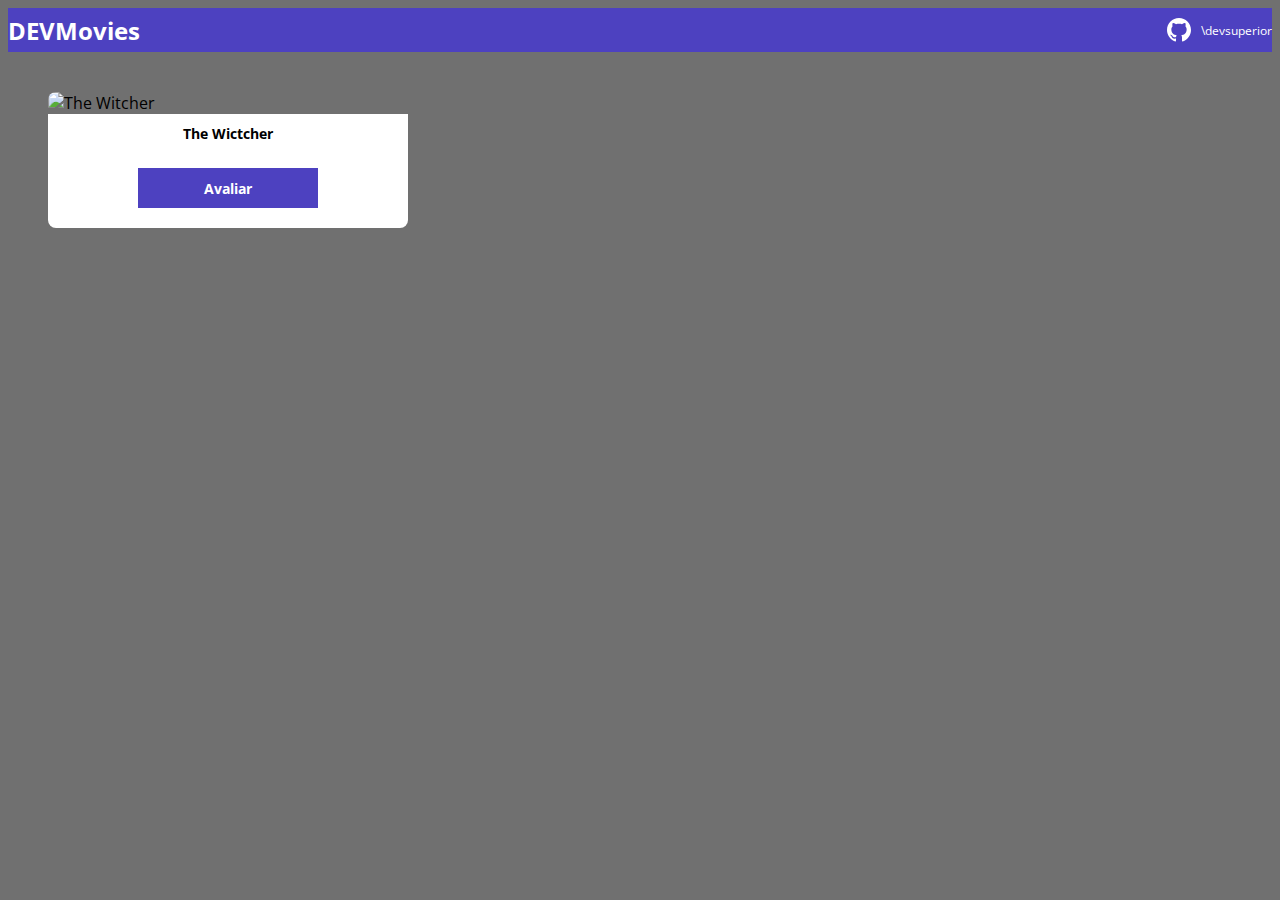
==== index.html @ cf15323d "Card de filme" ====
<!DOCTYPE html>
<html lang="pt-br">

<head>
    <meta charset="UTF-8">
    <meta http-equiv="X-UA-Compatible" content="IE=edge">
    <meta name="viewport" content="width=device-width, initial-scale=1.0">
    <title>DSMovie</title>
    <link rel="stylesheet" href="https://stackpath.bootstrapcdn.com/bootstrap/4.1.3/css/bootstrap.min.css"
        integrity="sha384-MCw98/SFnGE8fJT3GXwEOngsV7Zt27NXFoaoApmYm81iuXoPkFOJwJ8ERdknLPMO" crossorigin="anonymous">
    <link rel="stylesheet" href="css/styles.css">
</head>

<body>
    <header>
        <nav class="container">
            <h1>DEVMovies</h1>
            <div class="dsmovie-contact-container">
                <img src="img/github.svg" alt="github">
                <a href="https://github.com/devsuperior/sds-dsmovie/tree/main/episodio1-iniciante">\devsuperior</a>
            </div>

        </nav>
    </header>

    <main>
        <section id="dsmovie-card-list" class="container">
            <div class="dsmovie-card">
                <img src="https://www.themoviedb.org/t/p/w300_and_h450_bestv2/e5iqR3k7azXGK1tGaOLMnKycGku.jpg"
                    alt="The Witcher">
                <div class="dsmovie-card-description">
                    <h3>The Wictcher</h3>
                    <a class="dsmovie-btn" href="form.html">Avaliar</a>
                    
                </div>
            </div>
        </section>
    </main>
</body>
</html>
---- css/styles.css ----
@import url('https://fonts.googleapis.com/css2?family=Open+Sans:wght@300;400;700&display=swap');

:root {
    --bg-grey: hsl(0, 0%, 44%);
    --text-grey: #4a4a4a;
    --color-primery: #4D41C0;
    --white: #FFFFFF;

}

* {
    box-sizing: border-box;
    font-family: 'Open Sans', 'sans-serif';
}

h1,
h2,
h3,
h4,
h5,
h6 {
    margin: 0%;
}

html,
body {
    background-color: var(--bg-grey);
}

header {
    background-color: var(--color-primery);
    color: var(--white);
}

nav {
    display: flex;
    align-items: center;
    justify-content: space-between;
}

nav h1 {
    font-size: 24px;
    font-weight: 700;
}

nav a {
    font-size: 12px;
    font-weight: 400;
}

a,
a:hover {
    text-decoration: none;
    color: unset;
}

.dsmovie-contact-container {
    display: flex;
    align-items: center;

}

.dsmovie-contact-container img {
    margin: 10px;
}

#dsmovie-card-list {
    padding: 40px;
}

.dsmovie-card {
    width: 360px;
}

.dsmovie-card img {
    width: 100%;
    border-radius: 8px 8px 0 0;
}

.dsmovie-card-description {
    background-color: var(--white);
    padding: 10px 0 20px 0;
    display: flex;
    flex-direction: column;
    align-items: center;
    border-radius: 0 0 8px 8px;

}

.dsmovie-card-description h3 {
    font-size: 14px;
    font-weight: 700;
    margin-bottom: 25px;
}

.dsmovie-btn,
.dsmovie-btn:hover {
    width: 180px;
    height: 40px;
    background-color: var(--color-primery);
    color: var(--white);
    font-size: 14px;
    font-weight: 700;
    display: flex;
    align-items: center;
    justify-content: center;

}
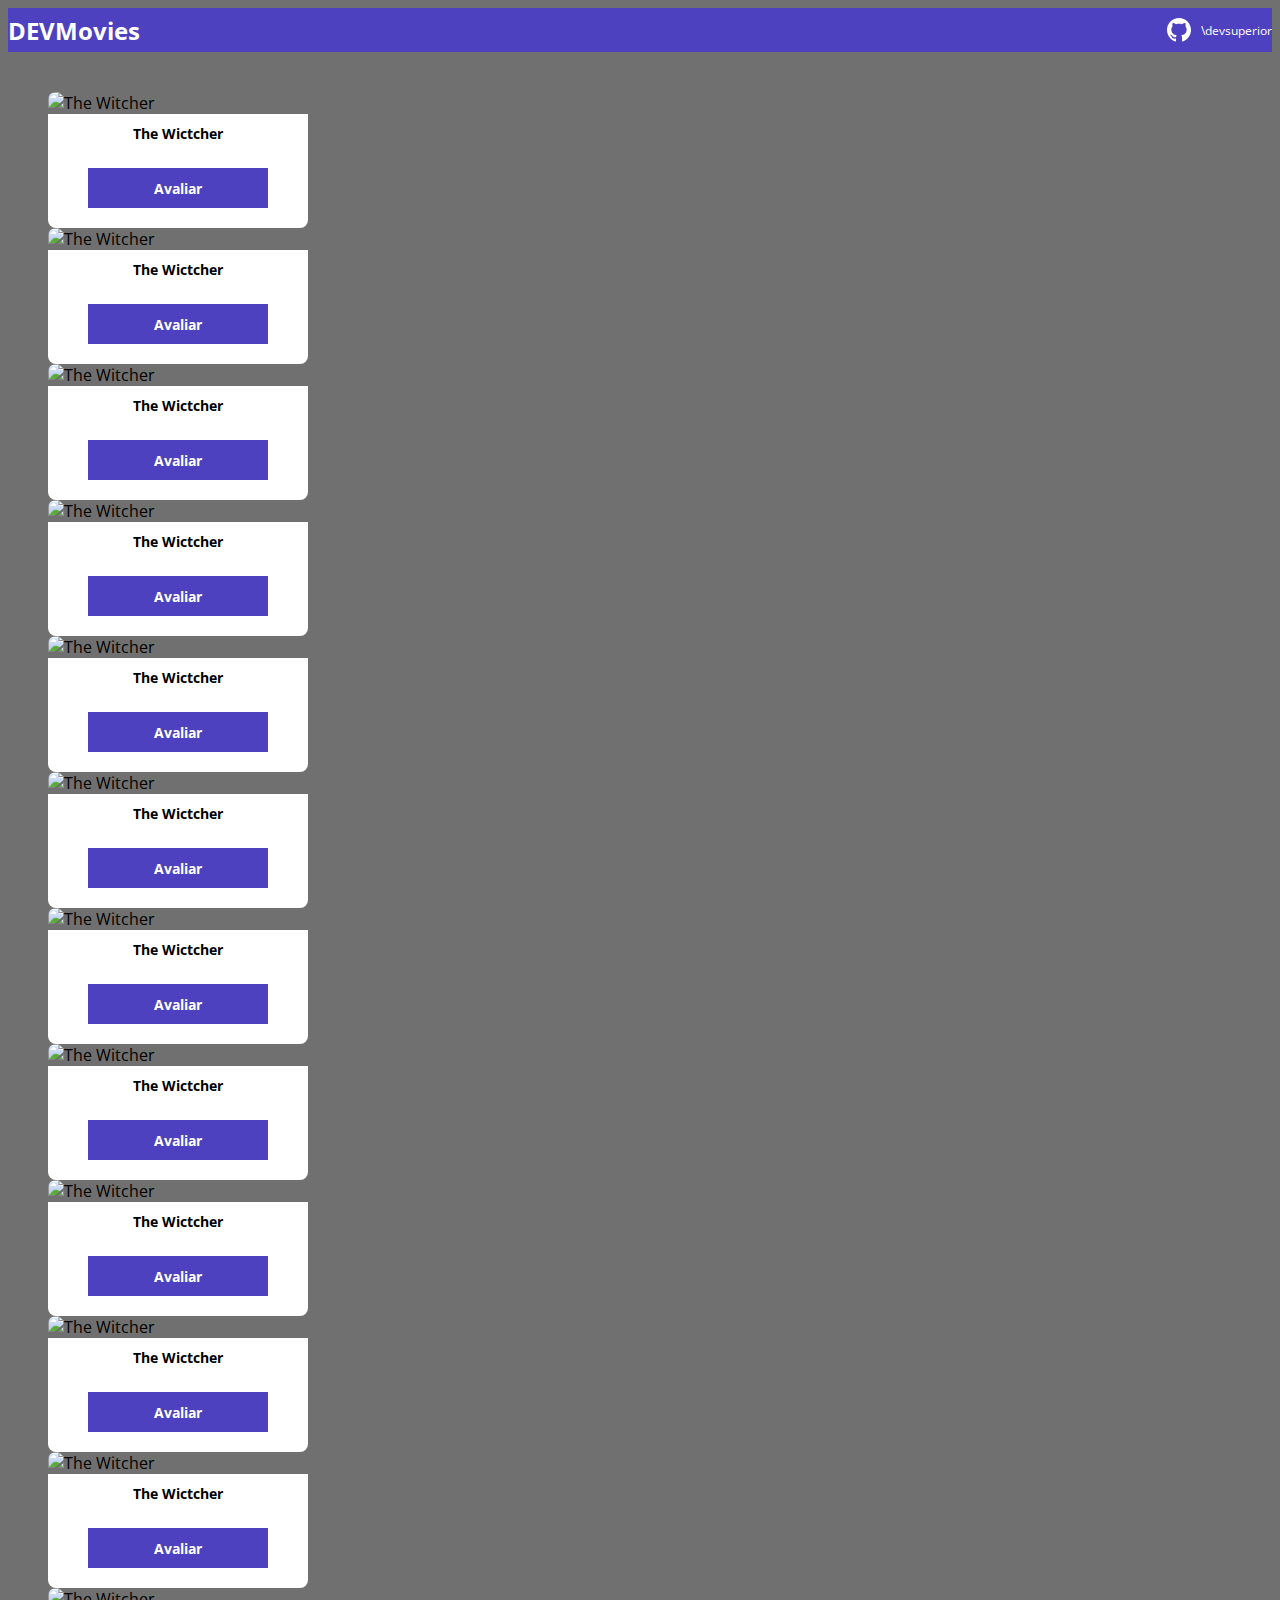
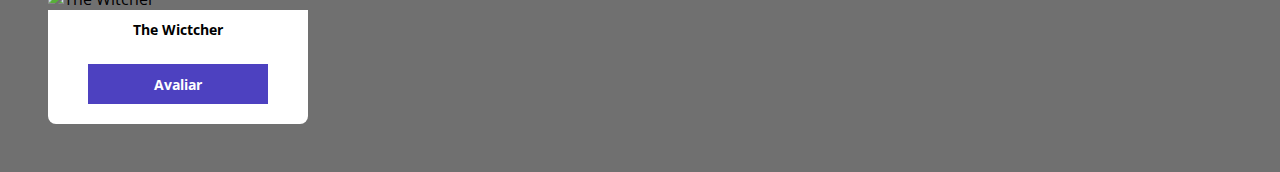
==== commit e5c6d610: "Listagem de cards" ====
--- a/index.html
+++ b/index.html
@@ -25,15 +25,154 @@
 
     <main>
         <section id="dsmovie-card-list" class="container">
-            <div class="dsmovie-card">
-                <img src="https://www.themoviedb.org/t/p/w300_and_h450_bestv2/e5iqR3k7azXGK1tGaOLMnKycGku.jpg"
-                    alt="The Witcher">
-                <div class="dsmovie-card-description">
-                    <h3>The Wictcher</h3>
-                    <a class="dsmovie-btn" href="form.html">Avaliar</a>
-                    
+            <div class="row">
+
+                <div class="col-sm-6 col-lg-4 col-xl-3 mb-3">
+                    <div class="dsmovie-card">
+                        <img src="https://www.themoviedb.org/t/p/w300_and_h450_bestv2/e5iqR3k7azXGK1tGaOLMnKycGku.jpg"
+                            alt="The Witcher">
+                        <div class="dsmovie-card-description">
+                            <h3>The Wictcher</h3>
+                            <a class="dsmovie-btn" href="form.html">Avaliar</a>
+                            
+                        </div>
+                    </div>
                 </div>
+
+                <div class="col-sm-6 col-lg-4 col-xl-3 mb-3">
+                    <div class="dsmovie-card">
+                        <img src="https://www.themoviedb.org/t/p/w300_and_h450_bestv2/e5iqR3k7azXGK1tGaOLMnKycGku.jpg"
+                            alt="The Witcher">
+                        <div class="dsmovie-card-description">
+                            <h3>The Wictcher</h3>
+                            <a class="dsmovie-btn" href="form.html">Avaliar</a>
+                            
+                        </div>
+                    </div>
+                </div>
+
+                <div class="col-sm-6 col-lg-4 col-xl-3 mb-3">
+                    <div class="dsmovie-card">
+                        <img src="https://www.themoviedb.org/t/p/w300_and_h450_bestv2/e5iqR3k7azXGK1tGaOLMnKycGku.jpg"
+                            alt="The Witcher">
+                        <div class="dsmovie-card-description">
+                            <h3>The Wictcher</h3>
+                            <a class="dsmovie-btn" href="form.html">Avaliar</a>
+                            
+                        </div>
+                    </div>
+                </div>
+
+                <div class="col-sm-6 col-lg-4 col-xl-3 mb-3">
+                    <div class="dsmovie-card">
+                        <img src="https://www.themoviedb.org/t/p/w300_and_h450_bestv2/e5iqR3k7azXGK1tGaOLMnKycGku.jpg"
+                            alt="The Witcher">
+                        <div class="dsmovie-card-description">
+                            <h3>The Wictcher</h3>
+                            <a class="dsmovie-btn" href="form.html">Avaliar</a>
+                            
+                        </div>
+                    </div>
+                </div>
+
+                <div class="col-sm-6 col-lg-4 col-xl-3 mb-3">
+                    <div class="dsmovie-card">
+                        <img src="https://www.themoviedb.org/t/p/w300_and_h450_bestv2/e5iqR3k7azXGK1tGaOLMnKycGku.jpg"
+                            alt="The Witcher">
+                        <div class="dsmovie-card-description">
+                            <h3>The Wictcher</h3>
+                            <a class="dsmovie-btn" href="form.html">Avaliar</a>
+                            
+                        </div>
+                    </div>
+                </div>
+
+                <div class="col-sm-6 col-lg-4 col-xl-3 mb-3">
+                    <div class="dsmovie-card">
+                        <img src="https://www.themoviedb.org/t/p/w300_and_h450_bestv2/e5iqR3k7azXGK1tGaOLMnKycGku.jpg"
+                            alt="The Witcher">
+                        <div class="dsmovie-card-description">
+                            <h3>The Wictcher</h3>
+                            <a class="dsmovie-btn" href="form.html">Avaliar</a>
+                            
+                        </div>
+                    </div>
+                </div>
+
+                <div class="col-sm-6 col-lg-4 col-xl-3 mb-3">
+                    <div class="dsmovie-card">
+                        <img src="https://www.themoviedb.org/t/p/w300_and_h450_bestv2/e5iqR3k7azXGK1tGaOLMnKycGku.jpg"
+                            alt="The Witcher">
+                        <div class="dsmovie-card-description">
+                            <h3>The Wictcher</h3>
+                            <a class="dsmovie-btn" href="form.html">Avaliar</a>
+                            
+                        </div>
+                    </div>
+                </div>
+
+                <div class="col-sm-6 col-lg-4 col-xl-3 mb-3">
+                    <div class="dsmovie-card">
+                        <img src="https://www.themoviedb.org/t/p/w300_and_h450_bestv2/e5iqR3k7azXGK1tGaOLMnKycGku.jpg"
+                            alt="The Witcher">
+                        <div class="dsmovie-card-description">
+                            <h3>The Wictcher</h3>
+                            <a class="dsmovie-btn" href="form.html">Avaliar</a>
+                            
+                        </div>
+                    </div>
+                </div>
+
+                <div class="col-sm-6 col-lg-4 col-xl-3 mb-3">
+                    <div class="dsmovie-card">
+                        <img src="https://www.themoviedb.org/t/p/w300_and_h450_bestv2/e5iqR3k7azXGK1tGaOLMnKycGku.jpg"
+                            alt="The Witcher">
+                        <div class="dsmovie-card-description">
+                            <h3>The Wictcher</h3>
+                            <a class="dsmovie-btn" href="form.html">Avaliar</a>
+                            
+                        </div>
+                    </div>
+                </div>
+
+                <div class="col-sm-6 col-lg-4 col-xl-3 mb-3">
+                    <div class="dsmovie-card">
+                        <img src="https://www.themoviedb.org/t/p/w300_and_h450_bestv2/e5iqR3k7azXGK1tGaOLMnKycGku.jpg"
+                            alt="The Witcher">
+                        <div class="dsmovie-card-description">
+                            <h3>The Wictcher</h3>
+                            <a class="dsmovie-btn" href="form.html">Avaliar</a>
+                            
+                        </div>
+                    </div>
+                </div>
+
+                <div class="col-sm-6 col-lg-4 col-xl-3 mb-3">
+                    <div class="dsmovie-card">
+                        <img src="https://www.themoviedb.org/t/p/w300_and_h450_bestv2/e5iqR3k7azXGK1tGaOLMnKycGku.jpg"
+                            alt="The Witcher">
+                        <div class="dsmovie-card-description">
+                            <h3>The Wictcher</h3>
+                            <a class="dsmovie-btn" href="form.html">Avaliar</a>
+                            
+                        </div>
+                    </div>
+                </div>
+
+                <div class="col-sm-6 col-lg-4 col-xl-3 mb-3">
+                    <div class="dsmovie-card">
+                        <img src="https://www.themoviedb.org/t/p/w300_and_h450_bestv2/e5iqR3k7azXGK1tGaOLMnKycGku.jpg"
+                            alt="The Witcher">
+                        <div class="dsmovie-card-description">
+                            <h3>The Wictcher</h3>
+                            <a class="dsmovie-btn" href="form.html">Avaliar</a>
+                            
+                        </div>
+                    </div>
+                </div>
+            
             </div>
+            
         </section>
     </main>
 </body>
--- a/css/styles.css
+++ b/css/styles.css
@@ -69,7 +69,7 @@
 }
 
 .dsmovie-card {
-    width: 360px;
+    width: 260px;
 }
 
 .dsmovie-card img {
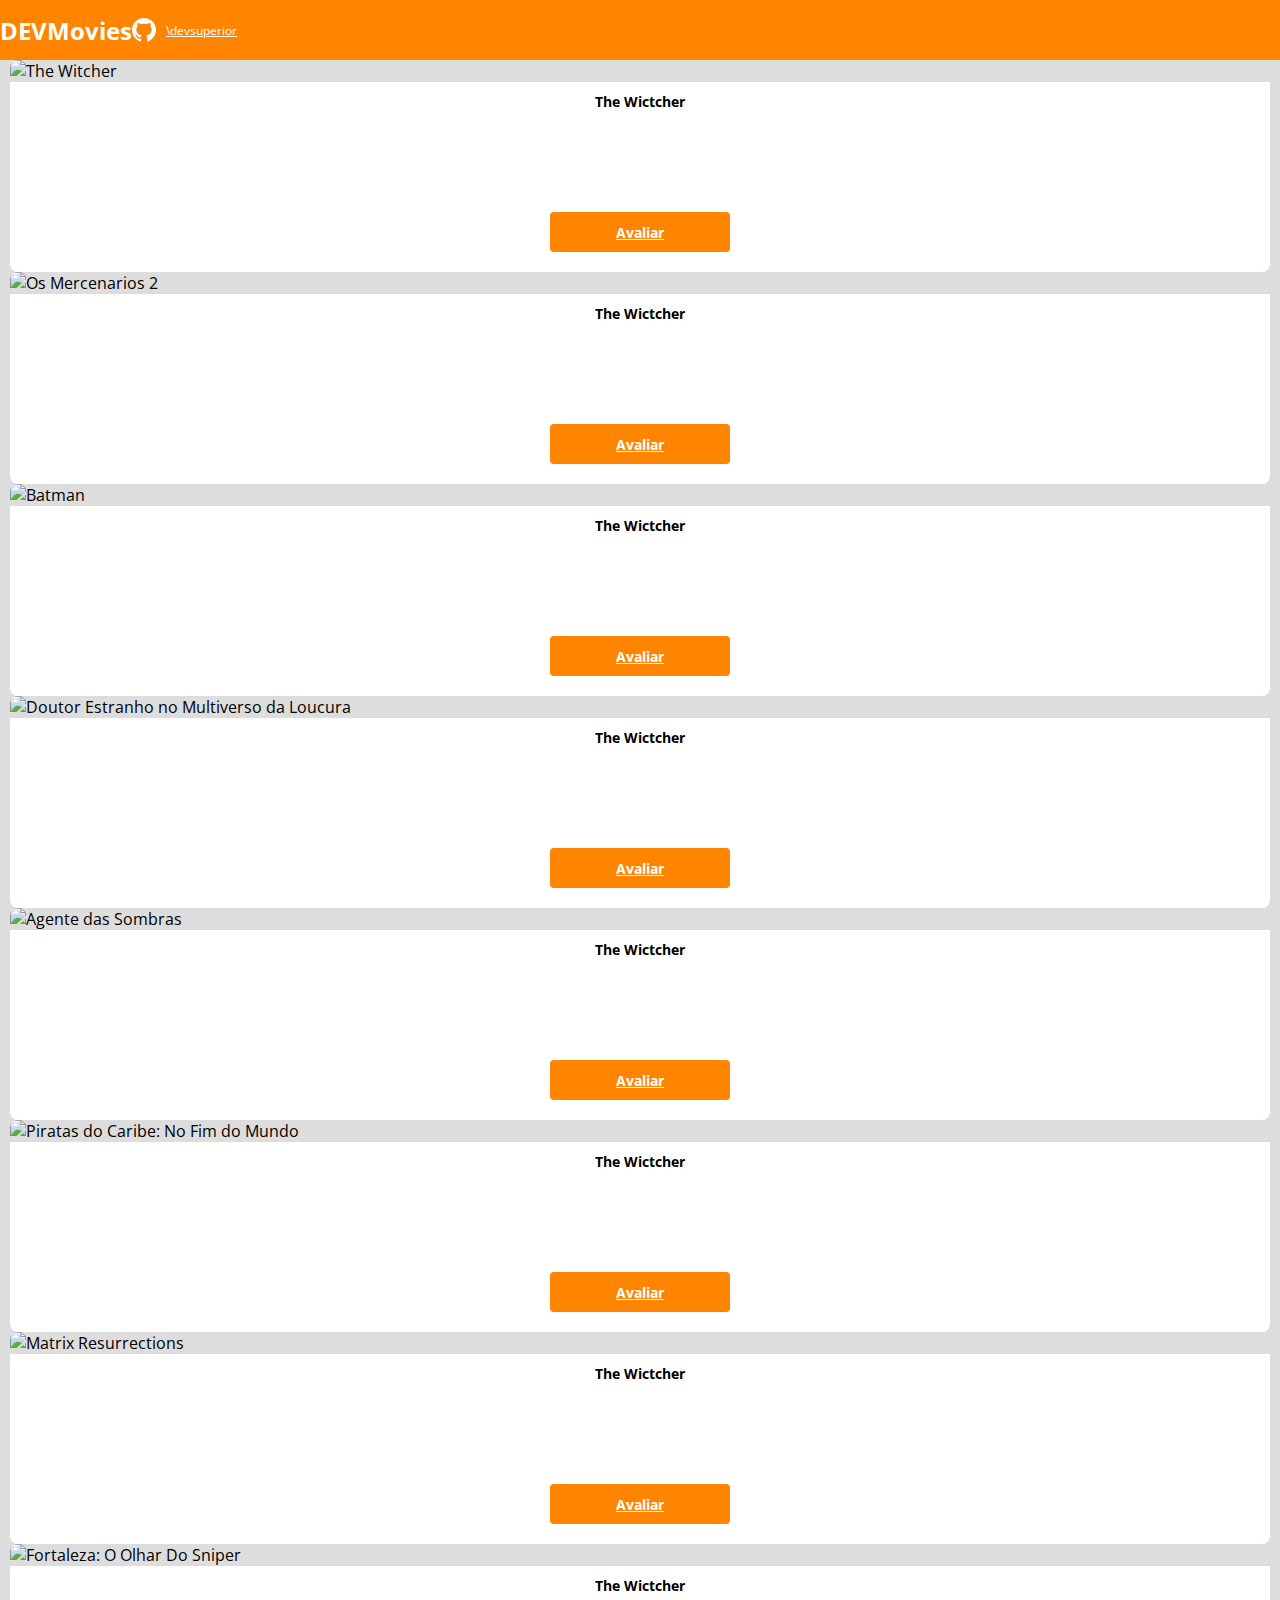
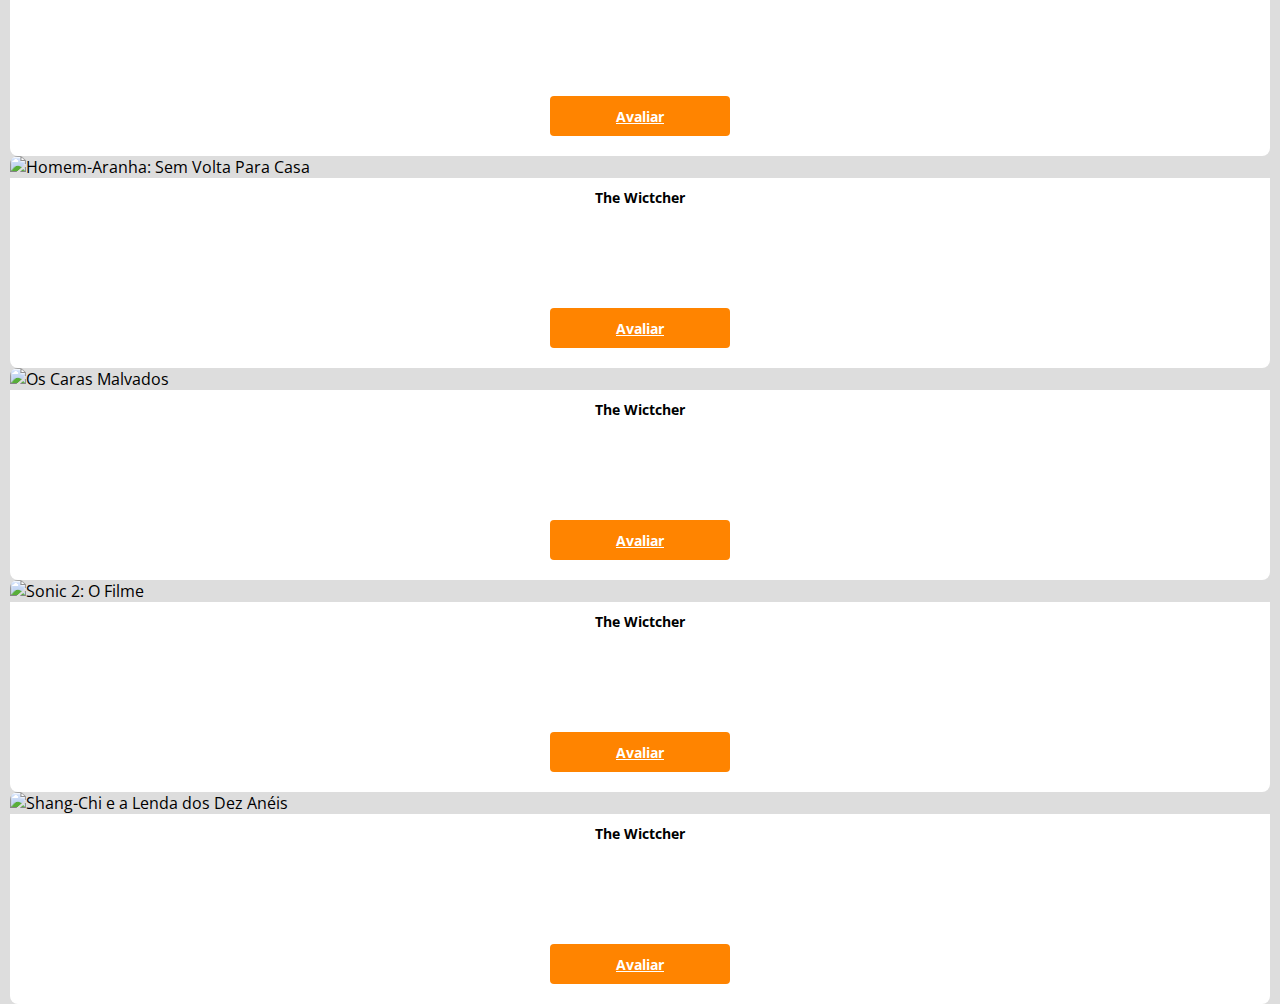
==== commit 250f6b56: "Listagem de cards" ====
--- a/index.html
+++ b/index.html
@@ -41,8 +41,8 @@
 
                 <div class="col-sm-6 col-lg-4 col-xl-3 mb-3">
                     <div class="dsmovie-card">
-                        <img src="https://www.themoviedb.org/t/p/w300_and_h450_bestv2/e5iqR3k7azXGK1tGaOLMnKycGku.jpg"
-                            alt="The Witcher">
+                        <img src="https://www.themoviedb.org/t/p/w600_and_h900_bestv2/gEDpD6l2CJ8aLbtYLL2ecQ3yk09.jpg"
+                            alt="Os Mercenarios 2">
                         <div class="dsmovie-card-description">
                             <h3>The Wictcher</h3>
                             <a class="dsmovie-btn" href="form.html">Avaliar</a>
@@ -53,8 +53,8 @@
 
                 <div class="col-sm-6 col-lg-4 col-xl-3 mb-3">
                     <div class="dsmovie-card">
-                        <img src="https://www.themoviedb.org/t/p/w300_and_h450_bestv2/e5iqR3k7azXGK1tGaOLMnKycGku.jpg"
-                            alt="The Witcher">
+                        <img src="https://www.themoviedb.org/t/p/w220_and_h330_face/wd7b4Nv9QBHDTIjc2m7sr0IUMoh.jpg"
+                            alt="Batman">
                         <div class="dsmovie-card-description">
                             <h3>The Wictcher</h3>
                             <a class="dsmovie-btn" href="form.html">Avaliar</a>
@@ -65,8 +65,8 @@
 
                 <div class="col-sm-6 col-lg-4 col-xl-3 mb-3">
                     <div class="dsmovie-card">
-                        <img src="https://www.themoviedb.org/t/p/w300_and_h450_bestv2/e5iqR3k7azXGK1tGaOLMnKycGku.jpg"
-                            alt="The Witcher">
+                        <img src="https://www.themoviedb.org/t/p/w220_and_h330_face/hq2igFqb31fDqGotz8ZuUfwKgn8.jpg"
+                            alt="Doutor Estranho no Multiverso da Loucura">
                         <div class="dsmovie-card-description">
                             <h3>The Wictcher</h3>
                             <a class="dsmovie-btn" href="form.html">Avaliar</a>
@@ -77,8 +77,8 @@
 
                 <div class="col-sm-6 col-lg-4 col-xl-3 mb-3">
                     <div class="dsmovie-card">
-                        <img src="https://www.themoviedb.org/t/p/w300_and_h450_bestv2/e5iqR3k7azXGK1tGaOLMnKycGku.jpg"
-                            alt="The Witcher">
+                        <img src="https://www.themoviedb.org/t/p/w220_and_h330_face/3w12S7LKkabx7pddQzsR3PY30m.jpg"
+                            alt="Agente das Sombras">
                         <div class="dsmovie-card-description">
                             <h3>The Wictcher</h3>
                             <a class="dsmovie-btn" href="form.html">Avaliar</a>
@@ -89,8 +89,8 @@
 
                 <div class="col-sm-6 col-lg-4 col-xl-3 mb-3">
                     <div class="dsmovie-card">
-                        <img src="https://www.themoviedb.org/t/p/w300_and_h450_bestv2/e5iqR3k7azXGK1tGaOLMnKycGku.jpg"
-                            alt="The Witcher">
+                        <img src="https://www.themoviedb.org/t/p/w220_and_h330_face/j15lZasREutscon6e61LSSNJoN7.jpg"
+                            alt="Piratas do Caribe: No Fim do Mundo">
                         <div class="dsmovie-card-description">
                             <h3>The Wictcher</h3>
                             <a class="dsmovie-btn" href="form.html">Avaliar</a>
@@ -101,8 +101,8 @@
 
                 <div class="col-sm-6 col-lg-4 col-xl-3 mb-3">
                     <div class="dsmovie-card">
-                        <img src="https://www.themoviedb.org/t/p/w300_and_h450_bestv2/e5iqR3k7azXGK1tGaOLMnKycGku.jpg"
-                            alt="The Witcher">
+                        <img src="https://www.themoviedb.org/t/p/w220_and_h330_face/9DT4WVqZqBEI9Kub18gZ3m1D89m.jpg"
+                            alt="Matrix Resurrections">
                         <div class="dsmovie-card-description">
                             <h3>The Wictcher</h3>
                             <a class="dsmovie-btn" href="form.html">Avaliar</a>
@@ -113,8 +113,8 @@
 
                 <div class="col-sm-6 col-lg-4 col-xl-3 mb-3">
                     <div class="dsmovie-card">
-                        <img src="https://www.themoviedb.org/t/p/w300_and_h450_bestv2/e5iqR3k7azXGK1tGaOLMnKycGku.jpg"
-                            alt="The Witcher">
+                        <img src="https://www.themoviedb.org/t/p/w220_and_h330_face/o9qPBeuLCWT3s8KdfnjKqeQDlzS.jpg"
+                            alt="Fortaleza: O Olhar Do Sniper">
                         <div class="dsmovie-card-description">
                             <h3>The Wictcher</h3>
                             <a class="dsmovie-btn" href="form.html">Avaliar</a>
@@ -125,8 +125,8 @@
 
                 <div class="col-sm-6 col-lg-4 col-xl-3 mb-3">
                     <div class="dsmovie-card">
-                        <img src="https://www.themoviedb.org/t/p/w300_and_h450_bestv2/e5iqR3k7azXGK1tGaOLMnKycGku.jpg"
-                            alt="The Witcher">
+                        <img src="https://www.themoviedb.org/t/p/w220_and_h330_face/fVzXp3NwovUlLe7fvoRynCmBPNc.jpg"
+                            alt="Homem-Aranha: Sem Volta Para Casa">
                         <div class="dsmovie-card-description">
                             <h3>The Wictcher</h3>
                             <a class="dsmovie-btn" href="form.html">Avaliar</a>
@@ -137,8 +137,8 @@
 
                 <div class="col-sm-6 col-lg-4 col-xl-3 mb-3">
                     <div class="dsmovie-card">
-                        <img src="https://www.themoviedb.org/t/p/w300_and_h450_bestv2/e5iqR3k7azXGK1tGaOLMnKycGku.jpg"
-                            alt="The Witcher">
+                        <img src="https://www.themoviedb.org/t/p/w220_and_h330_face/syKg3OmdtSYmkA7nNdtPUYdSFGL.jpg"
+                            alt="Os Caras Malvados">
                         <div class="dsmovie-card-description">
                             <h3>The Wictcher</h3>
                             <a class="dsmovie-btn" href="form.html">Avaliar</a>
@@ -149,8 +149,8 @@
 
                 <div class="col-sm-6 col-lg-4 col-xl-3 mb-3">
                     <div class="dsmovie-card">
-                        <img src="https://www.themoviedb.org/t/p/w300_and_h450_bestv2/e5iqR3k7azXGK1tGaOLMnKycGku.jpg"
-                            alt="The Witcher">
+                        <img src="https://www.themoviedb.org/t/p/w220_and_h330_face/f4SvCKIUrC2cDR7Xo4k1kaGAqQ2.jpg"
+                            alt="Sonic 2: O Filme">
                         <div class="dsmovie-card-description">
                             <h3>The Wictcher</h3>
                             <a class="dsmovie-btn" href="form.html">Avaliar</a>
@@ -161,8 +161,8 @@
 
                 <div class="col-sm-6 col-lg-4 col-xl-3 mb-3">
                     <div class="dsmovie-card">
-                        <img src="https://www.themoviedb.org/t/p/w300_and_h450_bestv2/e5iqR3k7azXGK1tGaOLMnKycGku.jpg"
-                            alt="The Witcher">
+                        <img src="https://www.themoviedb.org/t/p/w220_and_h330_face/ArrOBeio968bUuUOtEpKa1teIh4.jpg"
+                            alt="Shang-Chi e a Lenda dos Dez Anéis">
                         <div class="dsmovie-card-description">
                             <h3>The Wictcher</h3>
                             <a class="dsmovie-btn" href="form.html">Avaliar</a>
--- a/css/styles.css
+++ b/css/styles.css
@@ -1,35 +1,34 @@
 @import url('https://fonts.googleapis.com/css2?family=Open+Sans:wght@300;400;700&display=swap');
 
 :root {
-    --bg-grey: hsl(0, 0%, 44%);
-    --text-grey: #4a4a4a;
-    --color-primery: #4D41C0;
-    --white: #FFFFFF;
-
+    --bg-gray: #ddd;
+    --text-gray: #4a4a4a;
+    --color-primary: #ff8400;
+    --white: #fff;
+    --text-light-gray: #aaa;
+    --star-yellow: #FFBB3A;
 }
 
 * {
+    margin: 0;
     box-sizing: border-box;
-    font-family: 'Open Sans', 'sans-serif';
-}
-
-h1,
-h2,
-h3,
-h4,
-h5,
-h6 {
-    margin: 0%;
-}
-
-html,
-body {
-    background-color: var(--bg-grey);
+    font-family: 'Open Sans', sans-serif;
+}
+
+h1, h2, h3, h4, h5, h6 {
+    margin: 0;
+}
+
+html, body {
+    background-color: var(--bg-gray);
 }
 
 header {
-    background-color: var(--color-primery);
+    background-color: var(--color-primary);
     color: var(--white);
+    height: 60px;
+    display: flex;
+    align-items: center;
 }
 
 nav {
@@ -48,8 +47,7 @@
     font-weight: 400;
 }
 
-a,
-a:hover {
+a, a:hover {//teste
     text-decoration: none;
     color: unset;
 }
@@ -57,19 +55,18 @@
 .dsmovie-contact-container {
     display: flex;
     align-items: center;
-
 }
 
 .dsmovie-contact-container img {
-    margin: 10px;
+    margin-right: 10px;
 }
 
 #dsmovie-card-list {
-    padding: 40px;
+    padding: 0 10px;
 }
 
 .dsmovie-card {
-    width: 260px;
+    width: 100%;
 }
 
 .dsmovie-card img {
@@ -79,30 +76,143 @@
 
 .dsmovie-card-description {
     background-color: var(--white);
-    padding: 10px 0 20px 0;
-    display: flex;
-    flex-direction: column;
-    align-items: center;
+    padding: 10px 20px 20px 20px;
+    display: flex;
+    flex-direction: column;
+    align-items: center;
+    justify-content: space-between;
     border-radius: 0 0 8px 8px;
-
+    height: 190px;
 }
 
 .dsmovie-card-description h3 {
     font-size: 14px;
     font-weight: 700;
-    margin-bottom: 25px;
-}
-
-.dsmovie-btn,
-.dsmovie-btn:hover {
+    margin-bottom: 10px;
+    text-align: center;
+}
+
+.dsmovie-card-description-bottom {
+    display: flex;
+    flex-direction: column;
+    align-items: center;
+}
+
+.dsmovie-card-description-bottom h4 {
+    font-size: 16px;
+    font-weight: 700;
+    color: var(--star-yellow);
+}
+
+.dsmovie-card-description-bottom img {
+    width: 22px;
+}
+
+.dsmovie-card-description-bottom p {
+    font-size: 12px;
+    font-weight: 400;
+    color: var(--text-light-gray);
+    margin-bottom: 10px;
+}
+
+.dsmovie-btn, .dsmovie-btn:hover {
     width: 180px;
     height: 40px;
-    background-color: var(--color-primery);
+    background-color: var(--color-primary);
     color: var(--white);
     font-size: 14px;
     font-weight: 700;
     display: flex;
     align-items: center;
     justify-content: center;
-
+    border-radius: 4px;
+    border: 0;
+}
+
+.dsmovie-form-container {
+    padding: 40px 0;
+    max-width: 480px;
+}
+
+.dsmovie-form-description {
+    background-color: var(--white);
+    padding: 20px;
+    display: flex;
+    flex-direction: column;
+    align-items: center;
+    border-radius: 0 0 8px 8px;
+}
+
+.dsmovie-form {
+    width: 100%;
+}
+
+.dsmovie-form-description h3 {
+    font-size: 13px;
+    font-weight: 700;
+    margin-bottom: 20px;
+}
+
+.dsmovie-form-group {
+    margin-bottom: 20px;
+}
+
+.dsmovie-form-group label {
+    font-size: 12px;
+    color: var(--text-light-gray);
+}
+
+.dsmovie-form-btn-container {
+    height: 100px;
+    display: flex;
+    flex-direction: column;
+    align-items: center;
+    justify-content: space-between;
+}
+
+.dsmovie-pagination-container {
+    padding: 15px 0;
+    display: flex;
+    justify-content: center;
+}
+
+.dsmovie-pagination-box {
+    width: 180px;
+    display: flex;
+    justify-content: space-between;
+    align-items: center;
+}
+
+.dsmovie-pagination-box p {
+    margin: 0;
+    font-size: 12px;
+    color: var(--color-primary);
+    font-weight: 400;
+}   
+
+.dsmovie-pagination-box button {
+    width: 40px;
+    height: 40px;
+    border: 1px solid var(--color-primary);
+    border-radius: 4px;
+    background-color: var(--white);
+    display: flex;
+    justify-content: center;
+    align-items: center;
+}
+
+.dsmovie-pagination-box button img {
+    filter: brightness(0) saturate(100%) invert(22%) sepia(29%) saturate(5247%) hue-rotate(235deg) brightness(101%) contrast(89%);
+}
+
+.dsmovie-pagination-box button:disabled {
+    border: 1px solid var(--text-light-gray);
+}
+
+.dsmovie-pagination-box button:disabled img {
+    filter: unset;
+}
+
+.dsmovie-flip-horizontal {
+    transform: rotate(180deg);
 }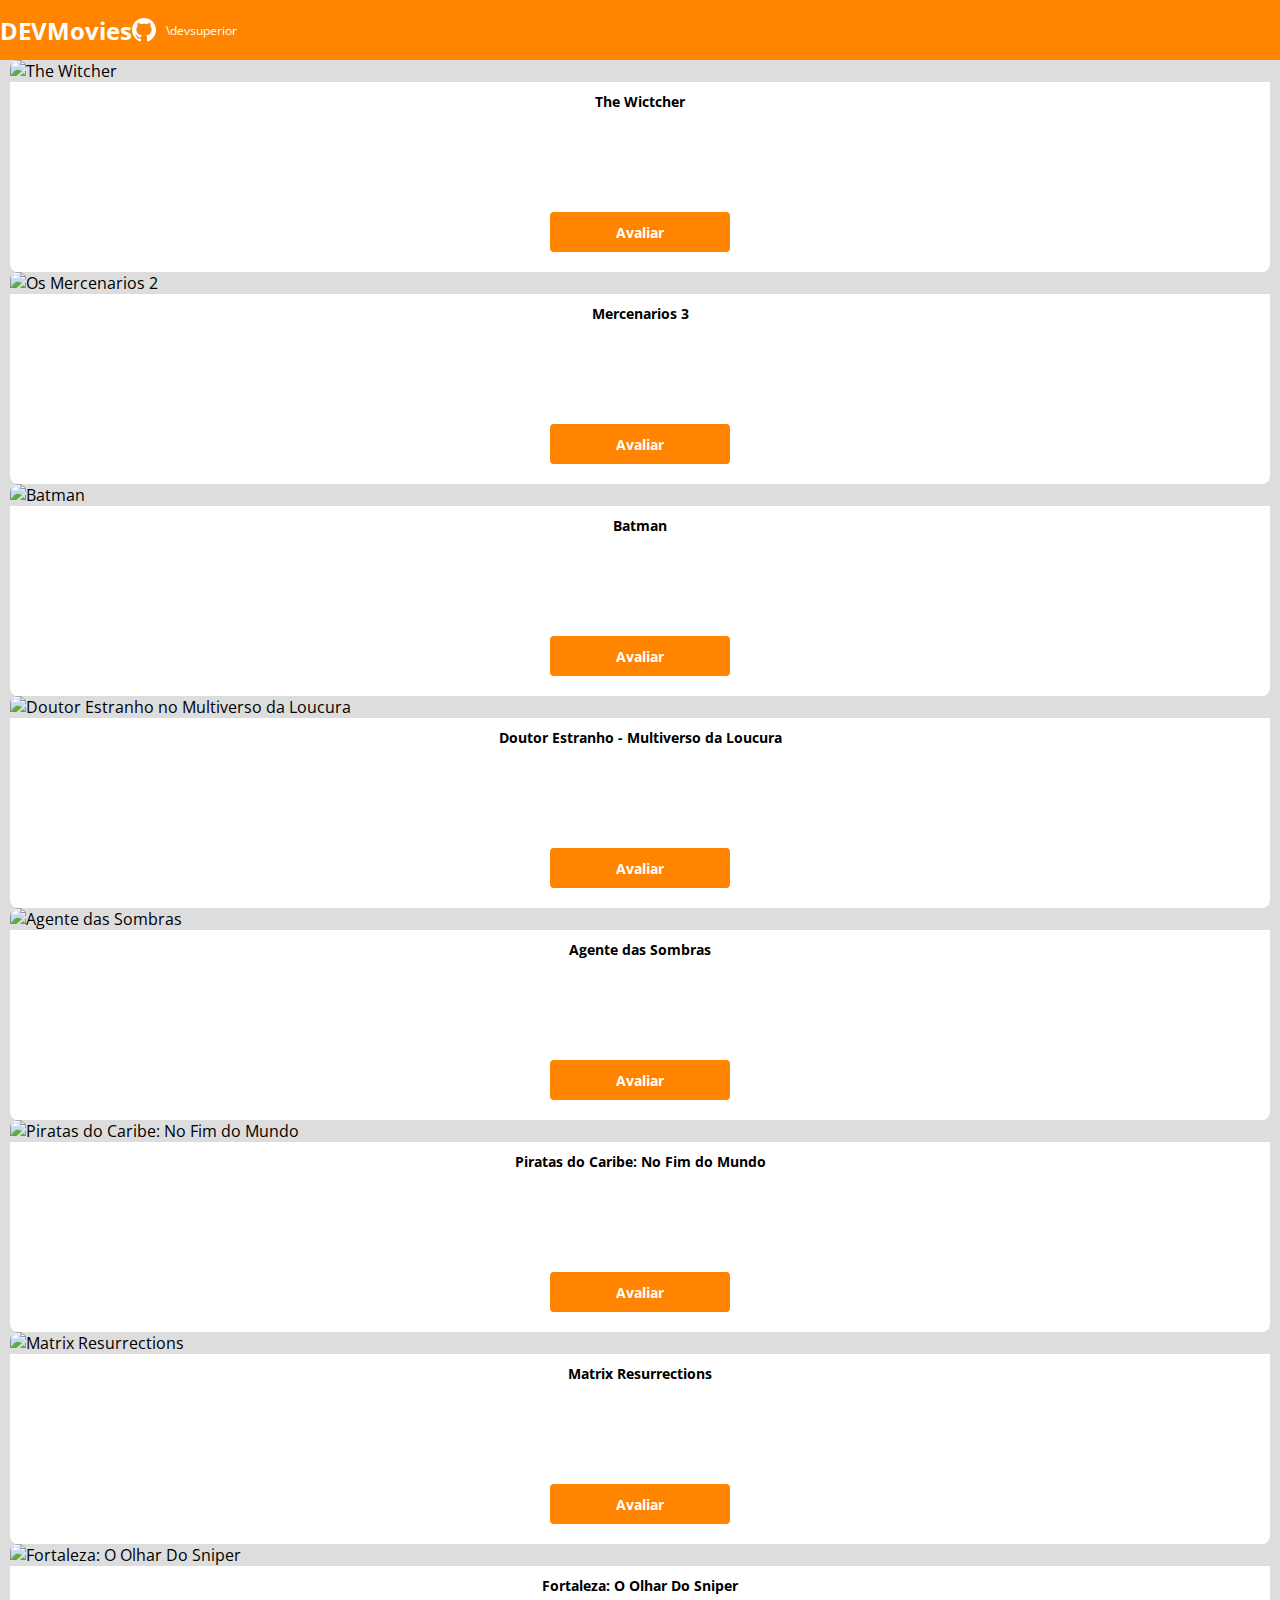
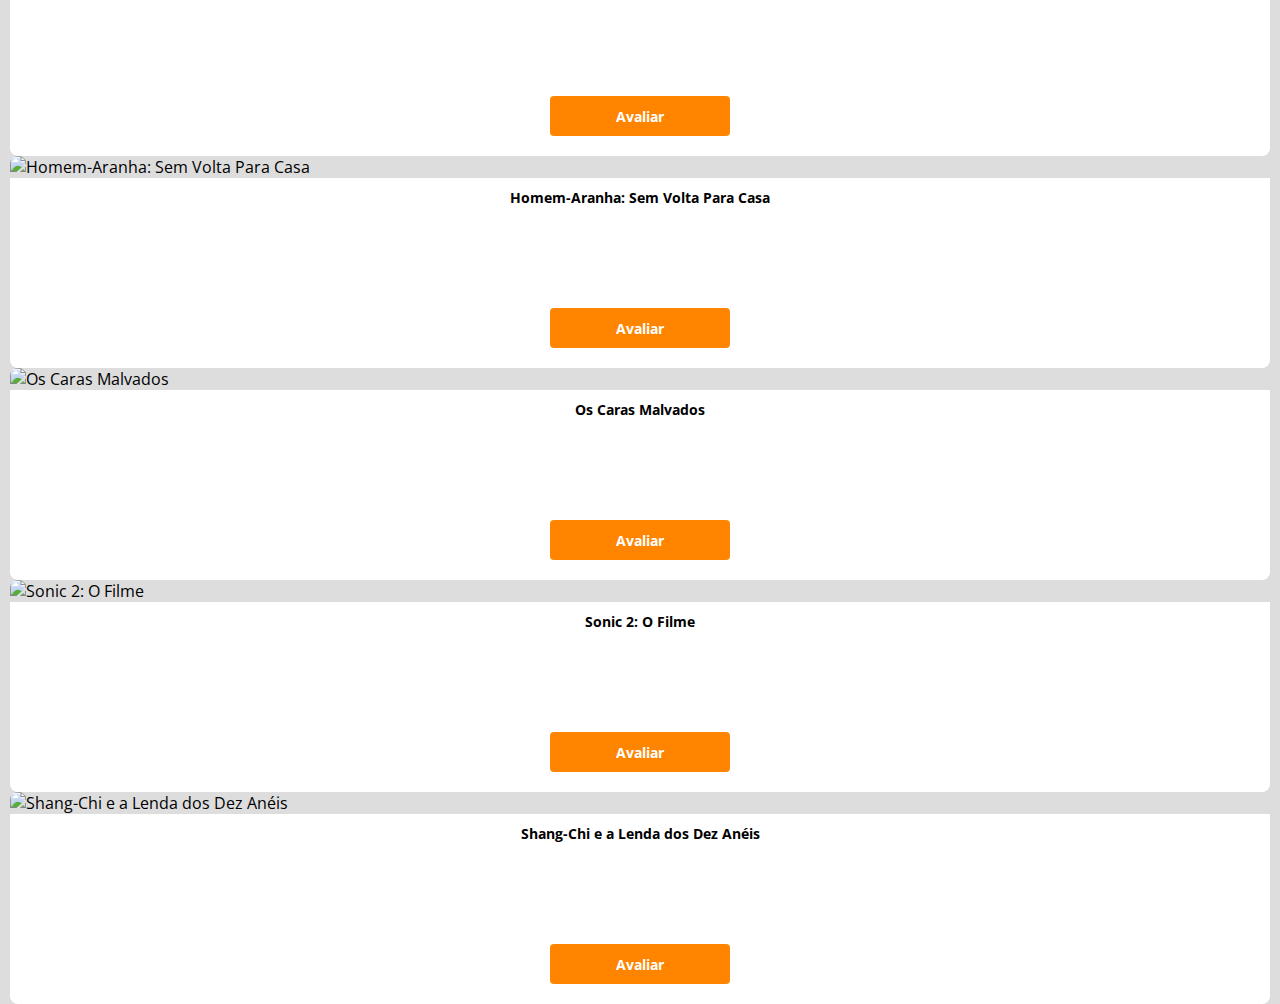
==== commit 075a26ca: "Formulário PARTE 1" ====
--- a/index.html
+++ b/index.html
@@ -44,7 +44,7 @@
                         <img src="https://www.themoviedb.org/t/p/w600_and_h900_bestv2/gEDpD6l2CJ8aLbtYLL2ecQ3yk09.jpg"
                             alt="Os Mercenarios 2">
                         <div class="dsmovie-card-description">
-                            <h3>The Wictcher</h3>
+                            <h3>Mercenarios 3</h3>
                             <a class="dsmovie-btn" href="form.html">Avaliar</a>
                             
                         </div>
@@ -56,7 +56,7 @@
                         <img src="https://www.themoviedb.org/t/p/w220_and_h330_face/wd7b4Nv9QBHDTIjc2m7sr0IUMoh.jpg"
                             alt="Batman">
                         <div class="dsmovie-card-description">
-                            <h3>The Wictcher</h3>
+                            <h3>Batman</h3>
                             <a class="dsmovie-btn" href="form.html">Avaliar</a>
                             
                         </div>
@@ -68,7 +68,7 @@
                         <img src="https://www.themoviedb.org/t/p/w220_and_h330_face/hq2igFqb31fDqGotz8ZuUfwKgn8.jpg"
                             alt="Doutor Estranho no Multiverso da Loucura">
                         <div class="dsmovie-card-description">
-                            <h3>The Wictcher</h3>
+                            <h3>Doutor Estranho - Multiverso da Loucura</h3>
                             <a class="dsmovie-btn" href="form.html">Avaliar</a>
                             
                         </div>
@@ -80,7 +80,7 @@
                         <img src="https://www.themoviedb.org/t/p/w220_and_h330_face/3w12S7LKkabx7pddQzsR3PY30m.jpg"
                             alt="Agente das Sombras">
                         <div class="dsmovie-card-description">
-                            <h3>The Wictcher</h3>
+                            <h3>Agente das Sombras</h3>
                             <a class="dsmovie-btn" href="form.html">Avaliar</a>
                             
                         </div>
@@ -92,7 +92,7 @@
                         <img src="https://www.themoviedb.org/t/p/w220_and_h330_face/j15lZasREutscon6e61LSSNJoN7.jpg"
                             alt="Piratas do Caribe: No Fim do Mundo">
                         <div class="dsmovie-card-description">
-                            <h3>The Wictcher</h3>
+                            <h3>Piratas do Caribe: No Fim do Mundo</h3>
                             <a class="dsmovie-btn" href="form.html">Avaliar</a>
                             
                         </div>
@@ -104,7 +104,7 @@
                         <img src="https://www.themoviedb.org/t/p/w220_and_h330_face/9DT4WVqZqBEI9Kub18gZ3m1D89m.jpg"
                             alt="Matrix Resurrections">
                         <div class="dsmovie-card-description">
-                            <h3>The Wictcher</h3>
+                            <h3>Matrix Resurrections</h3>
                             <a class="dsmovie-btn" href="form.html">Avaliar</a>
                             
                         </div>
@@ -116,7 +116,7 @@
                         <img src="https://www.themoviedb.org/t/p/w220_and_h330_face/o9qPBeuLCWT3s8KdfnjKqeQDlzS.jpg"
                             alt="Fortaleza: O Olhar Do Sniper">
                         <div class="dsmovie-card-description">
-                            <h3>The Wictcher</h3>
+                            <h3>Fortaleza: O Olhar Do Sniper</h3>
                             <a class="dsmovie-btn" href="form.html">Avaliar</a>
                             
                         </div>
@@ -128,7 +128,7 @@
                         <img src="https://www.themoviedb.org/t/p/w220_and_h330_face/fVzXp3NwovUlLe7fvoRynCmBPNc.jpg"
                             alt="Homem-Aranha: Sem Volta Para Casa">
                         <div class="dsmovie-card-description">
-                            <h3>The Wictcher</h3>
+                            <h3>Homem-Aranha: Sem Volta Para Casa</h3>
                             <a class="dsmovie-btn" href="form.html">Avaliar</a>
                             
                         </div>
@@ -140,7 +140,7 @@
                         <img src="https://www.themoviedb.org/t/p/w220_and_h330_face/syKg3OmdtSYmkA7nNdtPUYdSFGL.jpg"
                             alt="Os Caras Malvados">
                         <div class="dsmovie-card-description">
-                            <h3>The Wictcher</h3>
+                            <h3>Os Caras Malvados</h3>
                             <a class="dsmovie-btn" href="form.html">Avaliar</a>
                             
                         </div>
@@ -152,7 +152,7 @@
                         <img src="https://www.themoviedb.org/t/p/w220_and_h330_face/f4SvCKIUrC2cDR7Xo4k1kaGAqQ2.jpg"
                             alt="Sonic 2: O Filme">
                         <div class="dsmovie-card-description">
-                            <h3>The Wictcher</h3>
+                            <h3>Sonic 2: O Filme</h3>
                             <a class="dsmovie-btn" href="form.html">Avaliar</a>
                             
                         </div>
@@ -164,7 +164,7 @@
                         <img src="https://www.themoviedb.org/t/p/w220_and_h330_face/ArrOBeio968bUuUOtEpKa1teIh4.jpg"
                             alt="Shang-Chi e a Lenda dos Dez Anéis">
                         <div class="dsmovie-card-description">
-                            <h3>The Wictcher</h3>
+                            <h3>Shang-Chi e a Lenda dos Dez Anéis</h3>
                             <a class="dsmovie-btn" href="form.html">Avaliar</a>
                             
                         </div>
--- a/css/styles.css
+++ b/css/styles.css
@@ -47,7 +47,7 @@
     font-weight: 400;
 }
 
-a, a:hover {//teste
+a, a:hover {
     text-decoration: none;
     color: unset;
 }
@@ -215,4 +215,10 @@
 
 .dsmovie-flip-horizontal {
     transform: rotate(180deg);
+}
+
+.dsmovies-form-container{
+    padding: 40px 0;
+    max-width: 480px;
+
 }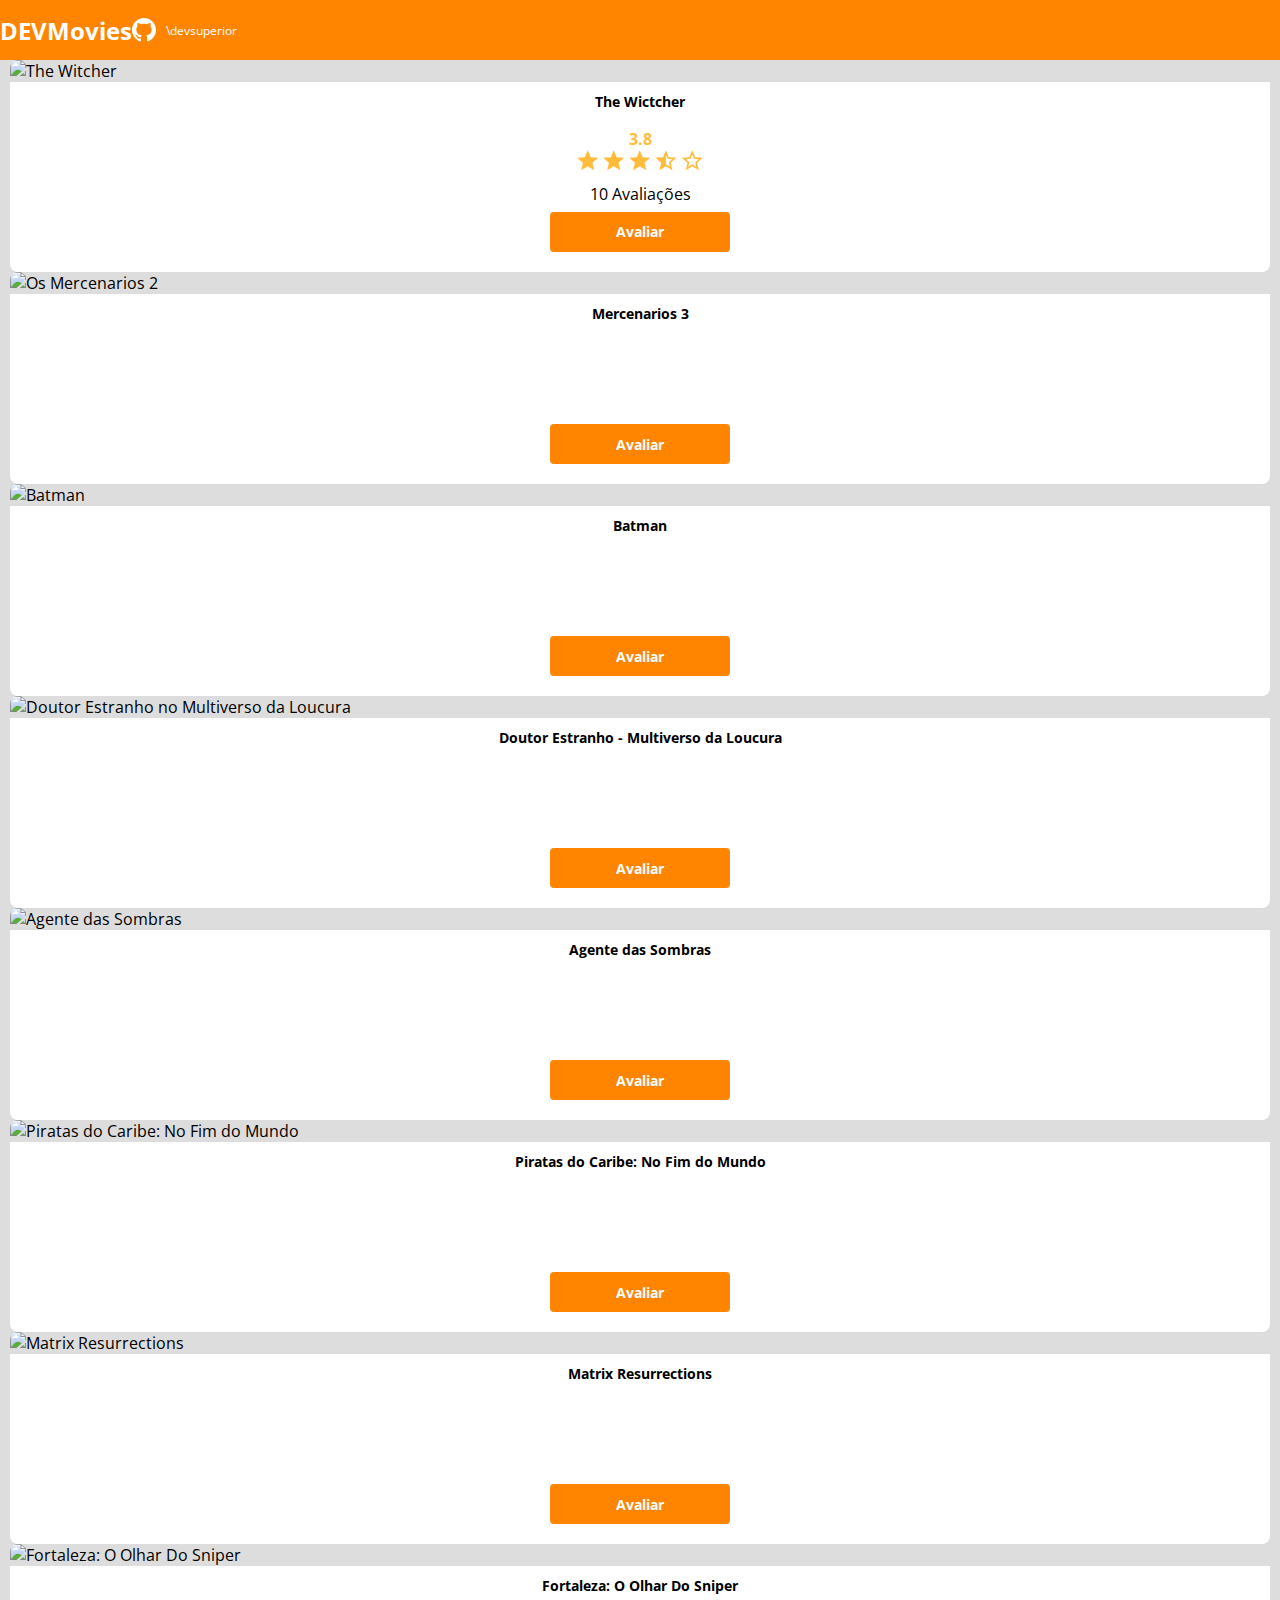
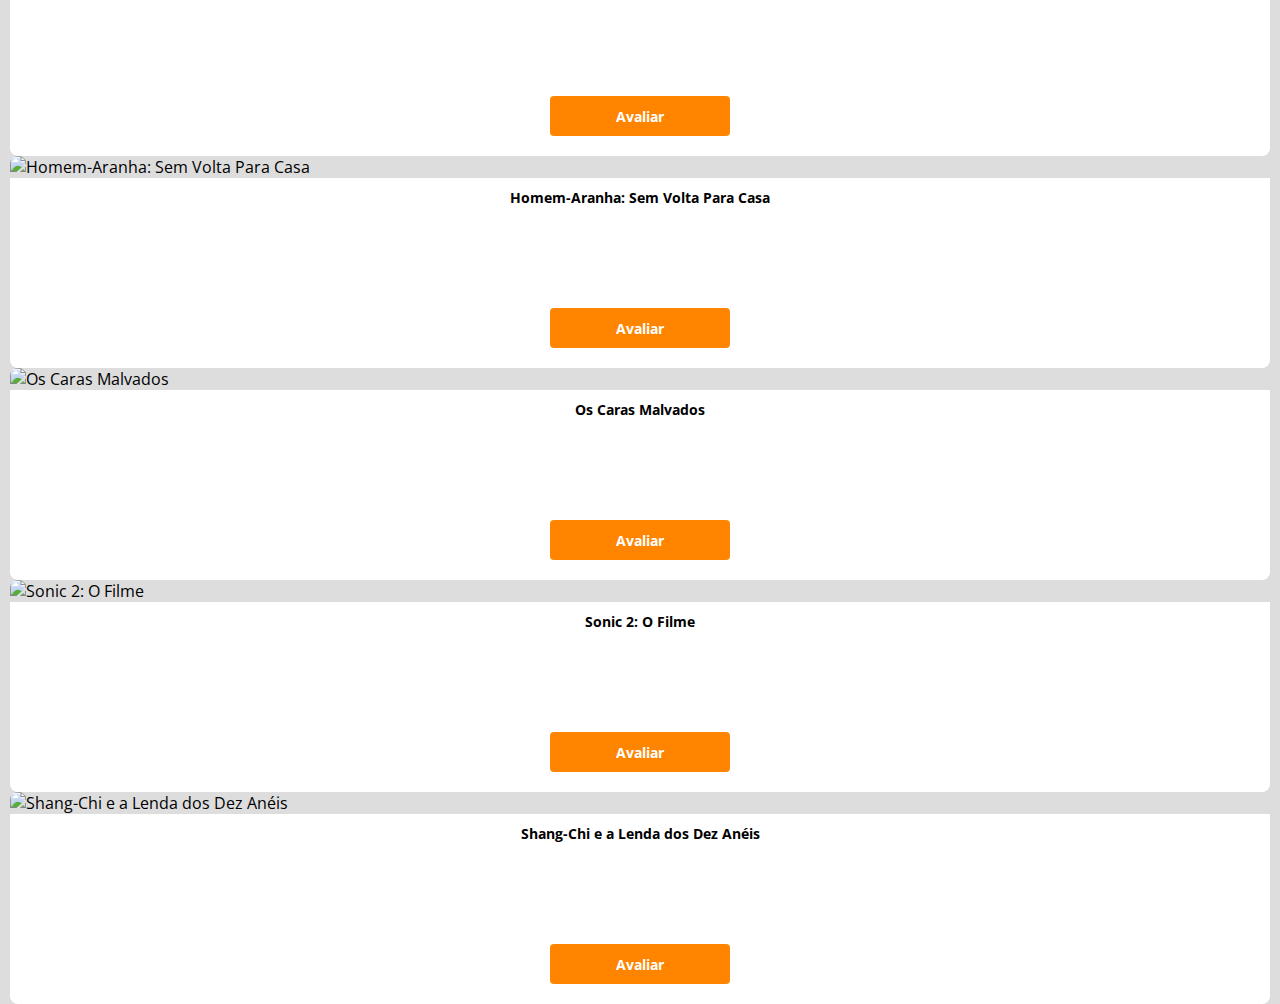
==== commit 7dd265f0: "Avaliação com estrelas" ====
--- a/index.html
+++ b/index.html
@@ -30,11 +30,21 @@
                 <div class="col-sm-6 col-lg-4 col-xl-3 mb-3">
                     <div class="dsmovie-card">
                         <img src="https://www.themoviedb.org/t/p/w300_and_h450_bestv2/e5iqR3k7azXGK1tGaOLMnKycGku.jpg"
-                            alt="The Witcher">
+                            alt="The Witcher">                           
                         <div class="dsmovie-card-description">
                             <h3>The Wictcher</h3>
+                            <Div class="dsmovie-card-description-bottom">
+                                <h4>3.8</h4>
+                                <div>
+                                    <img src="img/star-full.svg" alt="star">
+                                    <img src="img/star-full.svg" alt="star">
+                                    <img src="img/star-full.svg" alt="star">
+                                    <img src="img/star-half.svg" alt="star">
+                                    <img src="img/star-empty.svg" alt="star">
+                                </div>
+                            </Div>
+                            <p>10 Avaliações</p>
                             <a class="dsmovie-btn" href="form.html">Avaliar</a>
-                            
                         </div>
                     </div>
                 </div>
@@ -46,7 +56,7 @@
                         <div class="dsmovie-card-description">
                             <h3>Mercenarios 3</h3>
                             <a class="dsmovie-btn" href="form.html">Avaliar</a>
-                            
+
                         </div>
                     </div>
                 </div>
@@ -58,7 +68,7 @@
                         <div class="dsmovie-card-description">
                             <h3>Batman</h3>
                             <a class="dsmovie-btn" href="form.html">Avaliar</a>
-                            
+
                         </div>
                     </div>
                 </div>
@@ -70,7 +80,7 @@
                         <div class="dsmovie-card-description">
                             <h3>Doutor Estranho - Multiverso da Loucura</h3>
                             <a class="dsmovie-btn" href="form.html">Avaliar</a>
-                            
+
                         </div>
                     </div>
                 </div>
@@ -82,7 +92,7 @@
                         <div class="dsmovie-card-description">
                             <h3>Agente das Sombras</h3>
                             <a class="dsmovie-btn" href="form.html">Avaliar</a>
-                            
+
                         </div>
                     </div>
                 </div>
@@ -94,7 +104,7 @@
                         <div class="dsmovie-card-description">
                             <h3>Piratas do Caribe: No Fim do Mundo</h3>
                             <a class="dsmovie-btn" href="form.html">Avaliar</a>
-                            
+
                         </div>
                     </div>
                 </div>
@@ -106,7 +116,7 @@
                         <div class="dsmovie-card-description">
                             <h3>Matrix Resurrections</h3>
                             <a class="dsmovie-btn" href="form.html">Avaliar</a>
-                            
+
                         </div>
                     </div>
                 </div>
@@ -118,7 +128,7 @@
                         <div class="dsmovie-card-description">
                             <h3>Fortaleza: O Olhar Do Sniper</h3>
                             <a class="dsmovie-btn" href="form.html">Avaliar</a>
-                            
+
                         </div>
                     </div>
                 </div>
@@ -130,7 +140,7 @@
                         <div class="dsmovie-card-description">
                             <h3>Homem-Aranha: Sem Volta Para Casa</h3>
                             <a class="dsmovie-btn" href="form.html">Avaliar</a>
-                            
+
                         </div>
                     </div>
                 </div>
@@ -142,7 +152,7 @@
                         <div class="dsmovie-card-description">
                             <h3>Os Caras Malvados</h3>
                             <a class="dsmovie-btn" href="form.html">Avaliar</a>
-                            
+
                         </div>
                     </div>
                 </div>
@@ -154,7 +164,7 @@
                         <div class="dsmovie-card-description">
                             <h3>Sonic 2: O Filme</h3>
                             <a class="dsmovie-btn" href="form.html">Avaliar</a>
-                            
+
                         </div>
                     </div>
                 </div>
@@ -166,14 +176,15 @@
                         <div class="dsmovie-card-description">
                             <h3>Shang-Chi e a Lenda dos Dez Anéis</h3>
                             <a class="dsmovie-btn" href="form.html">Avaliar</a>
-                            
+
                         </div>
                     </div>
                 </div>
-            
+
             </div>
-            
+
         </section>
     </main>
 </body>
+
 </html>--- a/css/styles.css
+++ b/css/styles.css
@@ -98,21 +98,23 @@
     align-items: center;
 }
 
-.dsmovie-card-description-bottom h4 {
-    font-size: 16px;
-    font-weight: 700;
-    color: var(--star-yellow);
-}
-
-.dsmovie-card-description-bottom img {
-    width: 22px;
-}
-
 .dsmovie-card-description-bottom p {
     font-size: 12px;
     font-weight: 400;
     color: var(--text-light-gray);
     margin-bottom: 10px;
+}
+
+
+.dsmovie-card-description-bottom h4{
+    font-size: 16px;
+    font-weight: 700;
+    color: var(--star-yellow);
+}
+
+.dsmovie-card-description-bottom img{
+width: 22px;
+
 }
 
 .dsmovie-btn, .dsmovie-btn:hover {
@@ -221,4 +223,6 @@
     padding: 40px 0;
     max-width: 480px;
 
-}+}
+
+
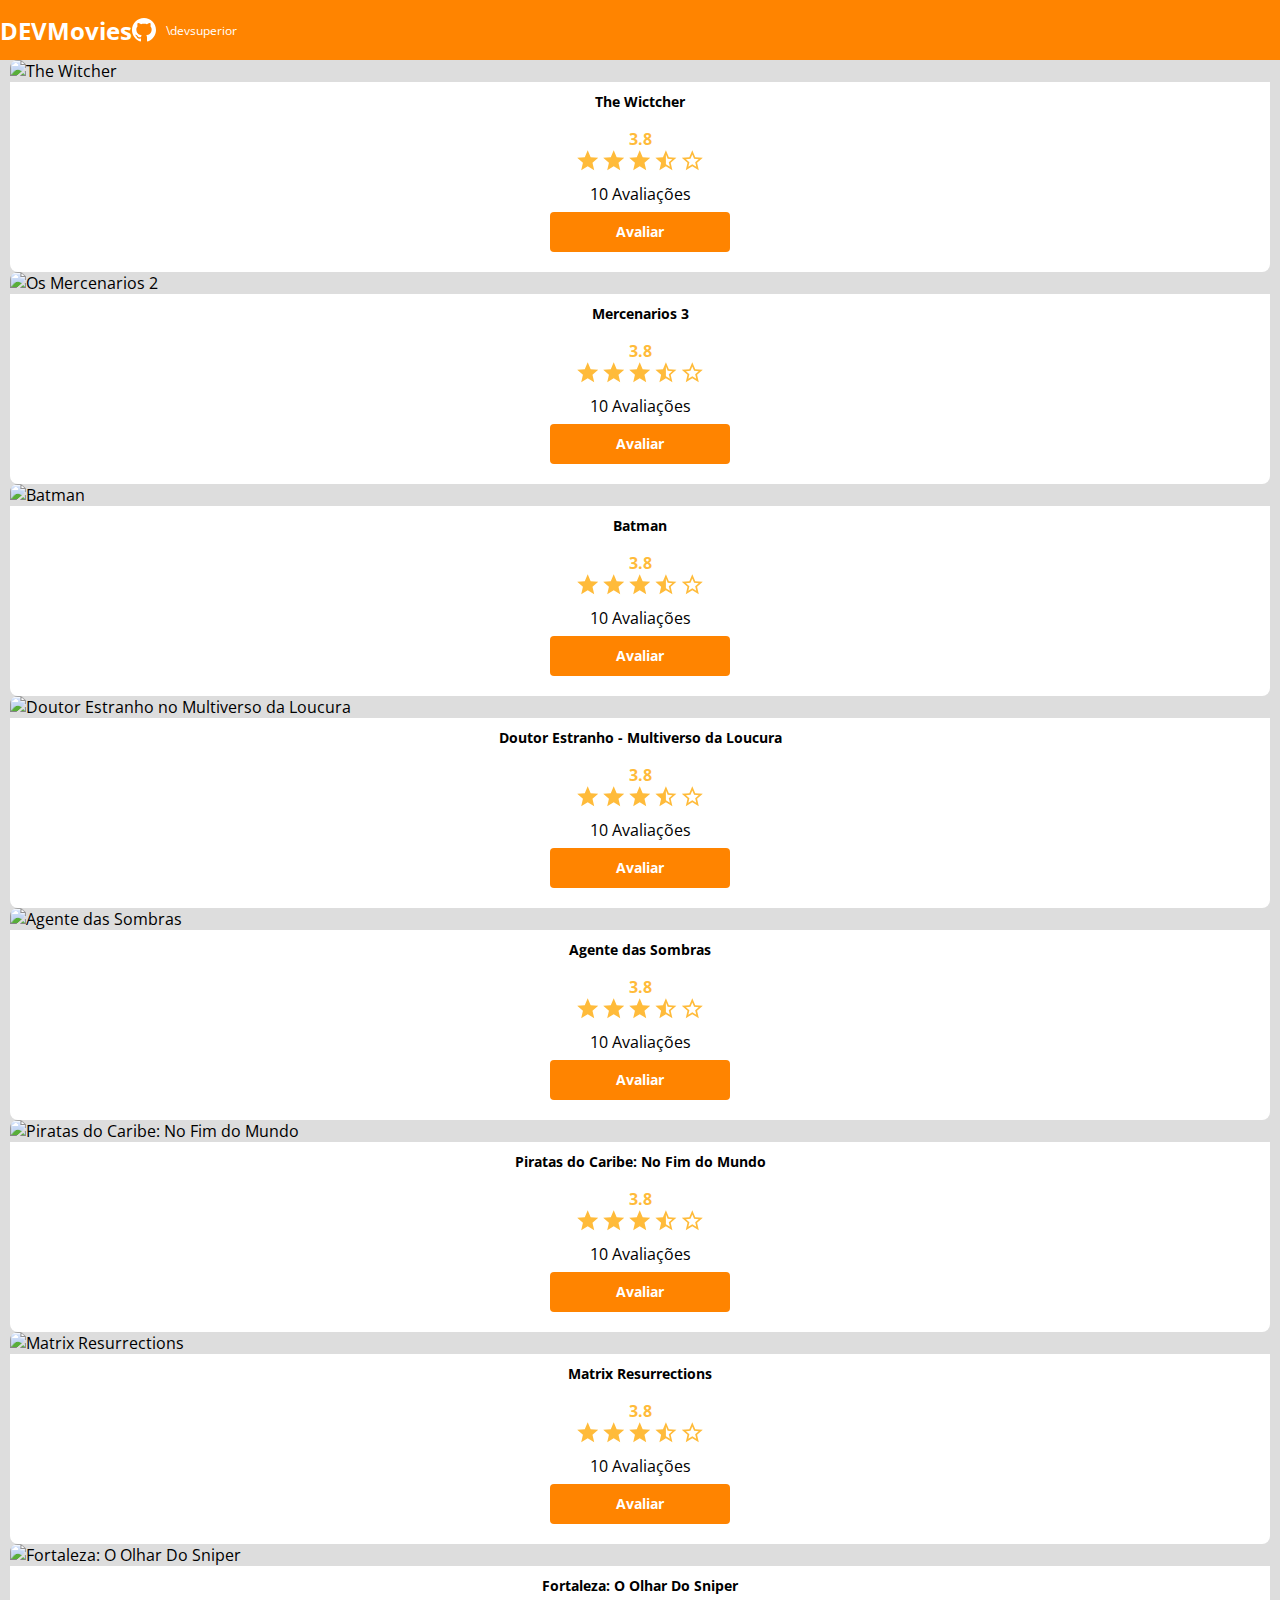
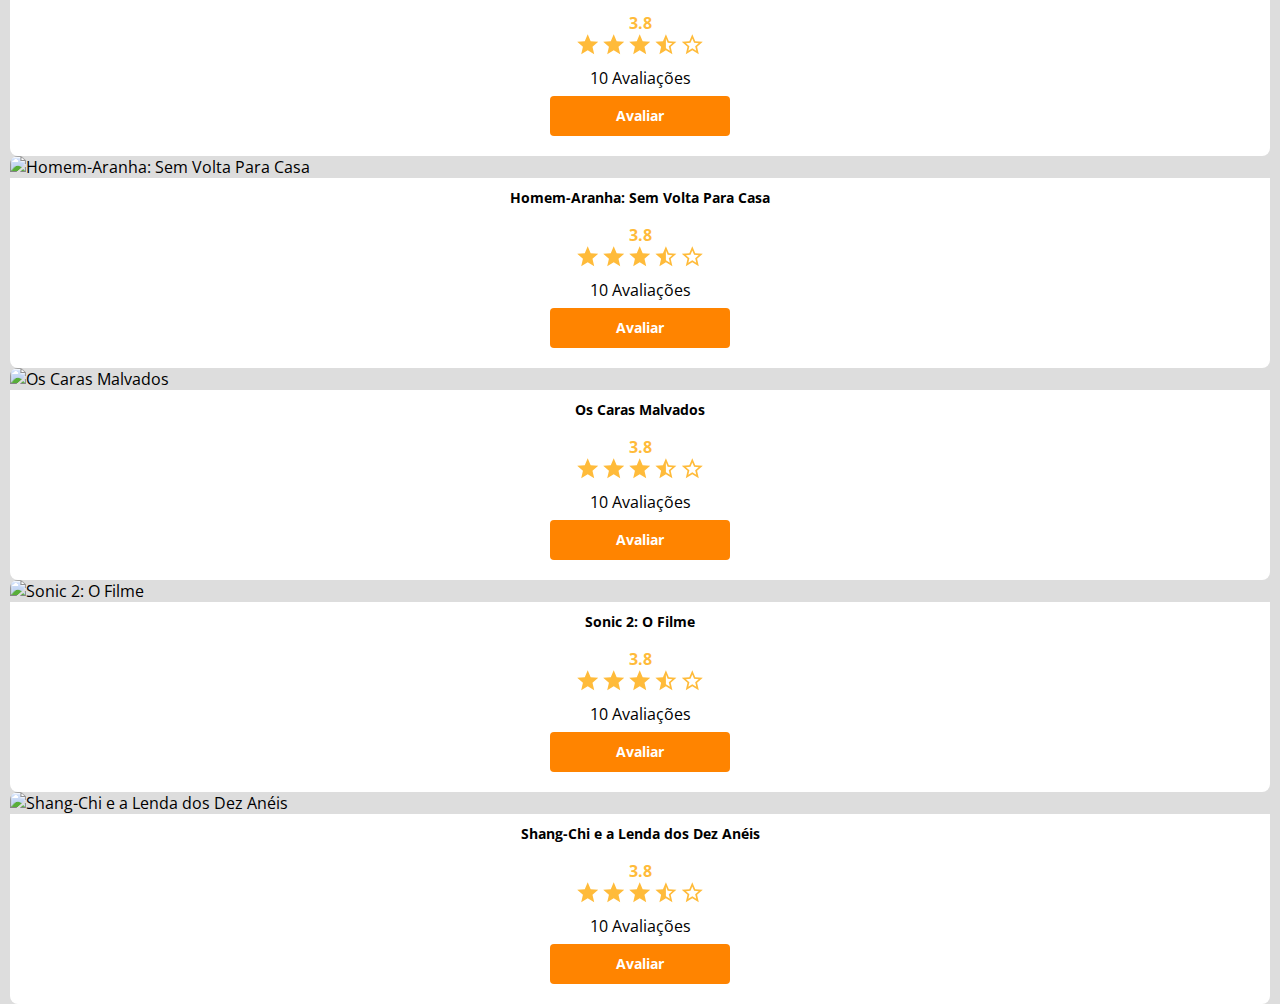
==== commit 64e7cf9e: "Polimento da listagem" ====
--- a/index.html
+++ b/index.html
@@ -55,6 +55,17 @@
                             alt="Os Mercenarios 2">
                         <div class="dsmovie-card-description">
                             <h3>Mercenarios 3</h3>
+                            <Div class="dsmovie-card-description-bottom">
+                                <h4>3.8</h4>
+                                <div>
+                                    <img src="img/star-full.svg" alt="star">
+                                    <img src="img/star-full.svg" alt="star">
+                                    <img src="img/star-full.svg" alt="star">
+                                    <img src="img/star-half.svg" alt="star">
+                                    <img src="img/star-empty.svg" alt="star">
+                                </div>
+                            </Div>
+                            <p>10 Avaliações</p>
                             <a class="dsmovie-btn" href="form.html">Avaliar</a>
 
                         </div>
@@ -67,6 +78,17 @@
                             alt="Batman">
                         <div class="dsmovie-card-description">
                             <h3>Batman</h3>
+                            <Div class="dsmovie-card-description-bottom">
+                                <h4>3.8</h4>
+                                <div>
+                                    <img src="img/star-full.svg" alt="star">
+                                    <img src="img/star-full.svg" alt="star">
+                                    <img src="img/star-full.svg" alt="star">
+                                    <img src="img/star-half.svg" alt="star">
+                                    <img src="img/star-empty.svg" alt="star">
+                                </div>
+                            </Div>
+                            <p>10 Avaliações</p>
                             <a class="dsmovie-btn" href="form.html">Avaliar</a>
 
                         </div>
@@ -79,6 +101,17 @@
                             alt="Doutor Estranho no Multiverso da Loucura">
                         <div class="dsmovie-card-description">
                             <h3>Doutor Estranho - Multiverso da Loucura</h3>
+                            <Div class="dsmovie-card-description-bottom">
+                                <h4>3.8</h4>
+                                <div>
+                                    <img src="img/star-full.svg" alt="star">
+                                    <img src="img/star-full.svg" alt="star">
+                                    <img src="img/star-full.svg" alt="star">
+                                    <img src="img/star-half.svg" alt="star">
+                                    <img src="img/star-empty.svg" alt="star">
+                                </div>
+                            </Div>
+                            <p>10 Avaliações</p>
                             <a class="dsmovie-btn" href="form.html">Avaliar</a>
 
                         </div>
@@ -91,6 +124,17 @@
                             alt="Agente das Sombras">
                         <div class="dsmovie-card-description">
                             <h3>Agente das Sombras</h3>
+                            <Div class="dsmovie-card-description-bottom">
+                                <h4>3.8</h4>
+                                <div>
+                                    <img src="img/star-full.svg" alt="star">
+                                    <img src="img/star-full.svg" alt="star">
+                                    <img src="img/star-full.svg" alt="star">
+                                    <img src="img/star-half.svg" alt="star">
+                                    <img src="img/star-empty.svg" alt="star">
+                                </div>
+                            </Div>
+                            <p>10 Avaliações</p>
                             <a class="dsmovie-btn" href="form.html">Avaliar</a>
 
                         </div>
@@ -103,6 +147,17 @@
                             alt="Piratas do Caribe: No Fim do Mundo">
                         <div class="dsmovie-card-description">
                             <h3>Piratas do Caribe: No Fim do Mundo</h3>
+                            <Div class="dsmovie-card-description-bottom">
+                                <h4>3.8</h4>
+                                <div>
+                                    <img src="img/star-full.svg" alt="star">
+                                    <img src="img/star-full.svg" alt="star">
+                                    <img src="img/star-full.svg" alt="star">
+                                    <img src="img/star-half.svg" alt="star">
+                                    <img src="img/star-empty.svg" alt="star">
+                                </div>
+                            </Div>
+                            <p>10 Avaliações</p>
                             <a class="dsmovie-btn" href="form.html">Avaliar</a>
 
                         </div>
@@ -115,6 +170,17 @@
                             alt="Matrix Resurrections">
                         <div class="dsmovie-card-description">
                             <h3>Matrix Resurrections</h3>
+                            <Div class="dsmovie-card-description-bottom">
+                                <h4>3.8</h4>
+                                <div>
+                                    <img src="img/star-full.svg" alt="star">
+                                    <img src="img/star-full.svg" alt="star">
+                                    <img src="img/star-full.svg" alt="star">
+                                    <img src="img/star-half.svg" alt="star">
+                                    <img src="img/star-empty.svg" alt="star">
+                                </div>
+                            </Div>
+                            <p>10 Avaliações</p>
                             <a class="dsmovie-btn" href="form.html">Avaliar</a>
 
                         </div>
@@ -127,6 +193,17 @@
                             alt="Fortaleza: O Olhar Do Sniper">
                         <div class="dsmovie-card-description">
                             <h3>Fortaleza: O Olhar Do Sniper</h3>
+                            <Div class="dsmovie-card-description-bottom">
+                                <h4>3.8</h4>
+                                <div>
+                                    <img src="img/star-full.svg" alt="star">
+                                    <img src="img/star-full.svg" alt="star">
+                                    <img src="img/star-full.svg" alt="star">
+                                    <img src="img/star-half.svg" alt="star">
+                                    <img src="img/star-empty.svg" alt="star">
+                                </div>
+                            </Div>
+                            <p>10 Avaliações</p>
                             <a class="dsmovie-btn" href="form.html">Avaliar</a>
 
                         </div>
@@ -139,6 +216,17 @@
                             alt="Homem-Aranha: Sem Volta Para Casa">
                         <div class="dsmovie-card-description">
                             <h3>Homem-Aranha: Sem Volta Para Casa</h3>
+                            <Div class="dsmovie-card-description-bottom">
+                                <h4>3.8</h4>
+                                <div>
+                                    <img src="img/star-full.svg" alt="star">
+                                    <img src="img/star-full.svg" alt="star">
+                                    <img src="img/star-full.svg" alt="star">
+                                    <img src="img/star-half.svg" alt="star">
+                                    <img src="img/star-empty.svg" alt="star">
+                                </div>
+                            </Div>
+                            <p>10 Avaliações</p>
                             <a class="dsmovie-btn" href="form.html">Avaliar</a>
 
                         </div>
@@ -151,6 +239,17 @@
                             alt="Os Caras Malvados">
                         <div class="dsmovie-card-description">
                             <h3>Os Caras Malvados</h3>
+                            <Div class="dsmovie-card-description-bottom">
+                                <h4>3.8</h4>
+                                <div>
+                                    <img src="img/star-full.svg" alt="star">
+                                    <img src="img/star-full.svg" alt="star">
+                                    <img src="img/star-full.svg" alt="star">
+                                    <img src="img/star-half.svg" alt="star">
+                                    <img src="img/star-empty.svg" alt="star">
+                                </div>
+                            </Div>
+                            <p>10 Avaliações</p>
                             <a class="dsmovie-btn" href="form.html">Avaliar</a>
 
                         </div>
@@ -163,6 +262,17 @@
                             alt="Sonic 2: O Filme">
                         <div class="dsmovie-card-description">
                             <h3>Sonic 2: O Filme</h3>
+                            <Div class="dsmovie-card-description-bottom">
+                                <h4>3.8</h4>
+                                <div>
+                                    <img src="img/star-full.svg" alt="star">
+                                    <img src="img/star-full.svg" alt="star">
+                                    <img src="img/star-full.svg" alt="star">
+                                    <img src="img/star-half.svg" alt="star">
+                                    <img src="img/star-empty.svg" alt="star">
+                                </div>
+                            </Div>
+                            <p>10 Avaliações</p>
                             <a class="dsmovie-btn" href="form.html">Avaliar</a>
 
                         </div>
@@ -175,6 +285,17 @@
                             alt="Shang-Chi e a Lenda dos Dez Anéis">
                         <div class="dsmovie-card-description">
                             <h3>Shang-Chi e a Lenda dos Dez Anéis</h3>
+                            <Div class="dsmovie-card-description-bottom">
+                                <h4>3.8</h4>
+                                <div>
+                                    <img src="img/star-full.svg" alt="star">
+                                    <img src="img/star-full.svg" alt="star">
+                                    <img src="img/star-full.svg" alt="star">
+                                    <img src="img/star-half.svg" alt="star">
+                                    <img src="img/star-empty.svg" alt="star">
+                                </div>
+                            </Div>
+                            <p>10 Avaliações</p>
                             <a class="dsmovie-btn" href="form.html">Avaliar</a>
 
                         </div>
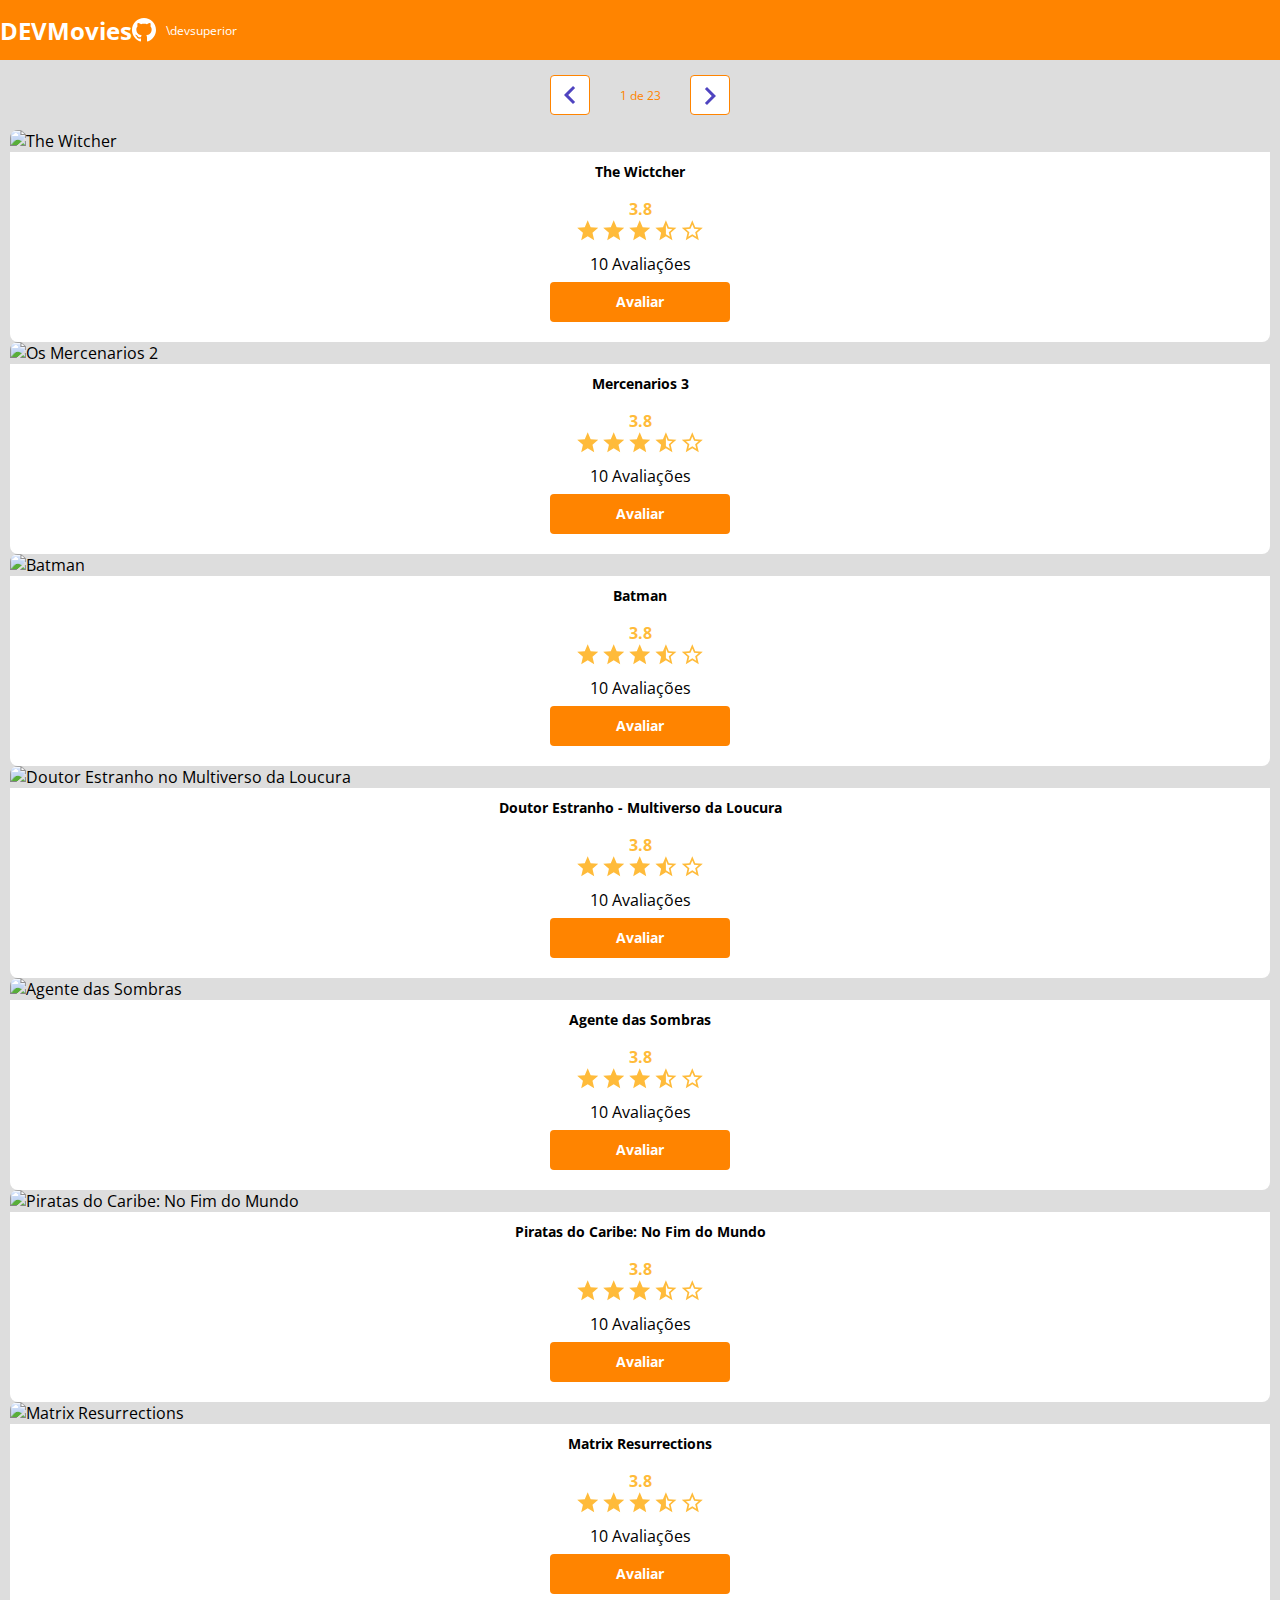
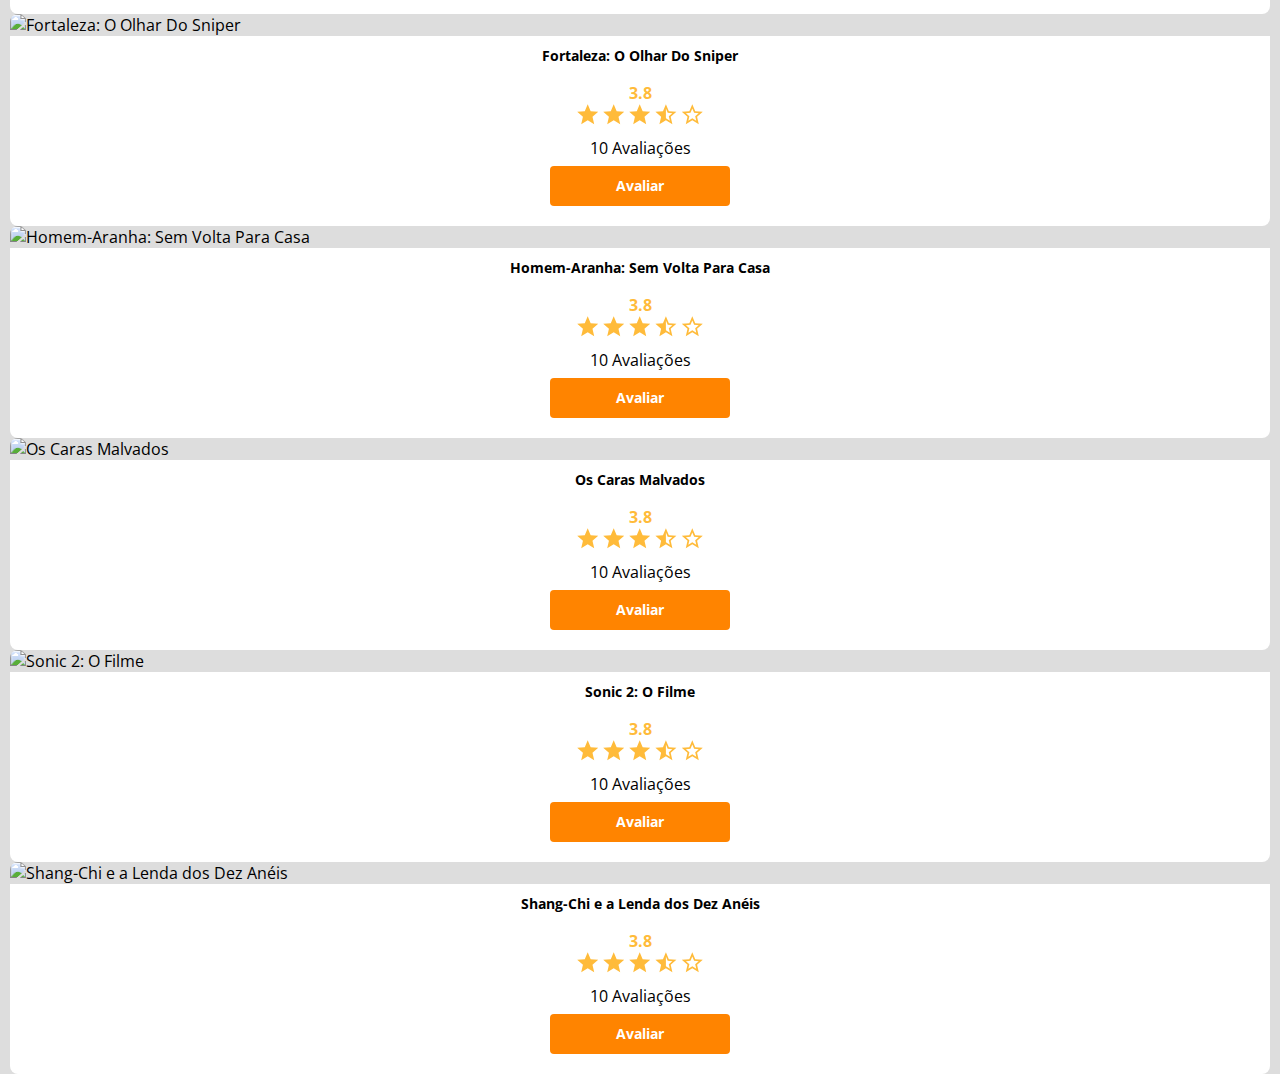
==== commit bf3332ed: "atualizacao" ====
--- a/index.html
+++ b/index.html
@@ -25,6 +25,18 @@
 
     <main>
         <section id="dsmovie-card-list" class="container">
+            <div class="dsmovie-pagination-container">  
+                <div class="dsmovie-pagination-box">
+                    <button>
+                        <img src="img/arrow.svg" alt="Voltar">
+                    </button>
+                    <p>1 de 23</p>
+                    <button>
+                        <img class="dsmovie-flip-horizontal" src="img/arrow.svg" alt="Próxima">
+                    </button>
+
+                </div>
+            </div>
             <div class="row">
 
                 <div class="col-sm-6 col-lg-4 col-xl-3 mb-3">
@@ -304,7 +316,7 @@
 
             </div>
 
-        </section>
+        </section>   
     </main>
 </body>
 
